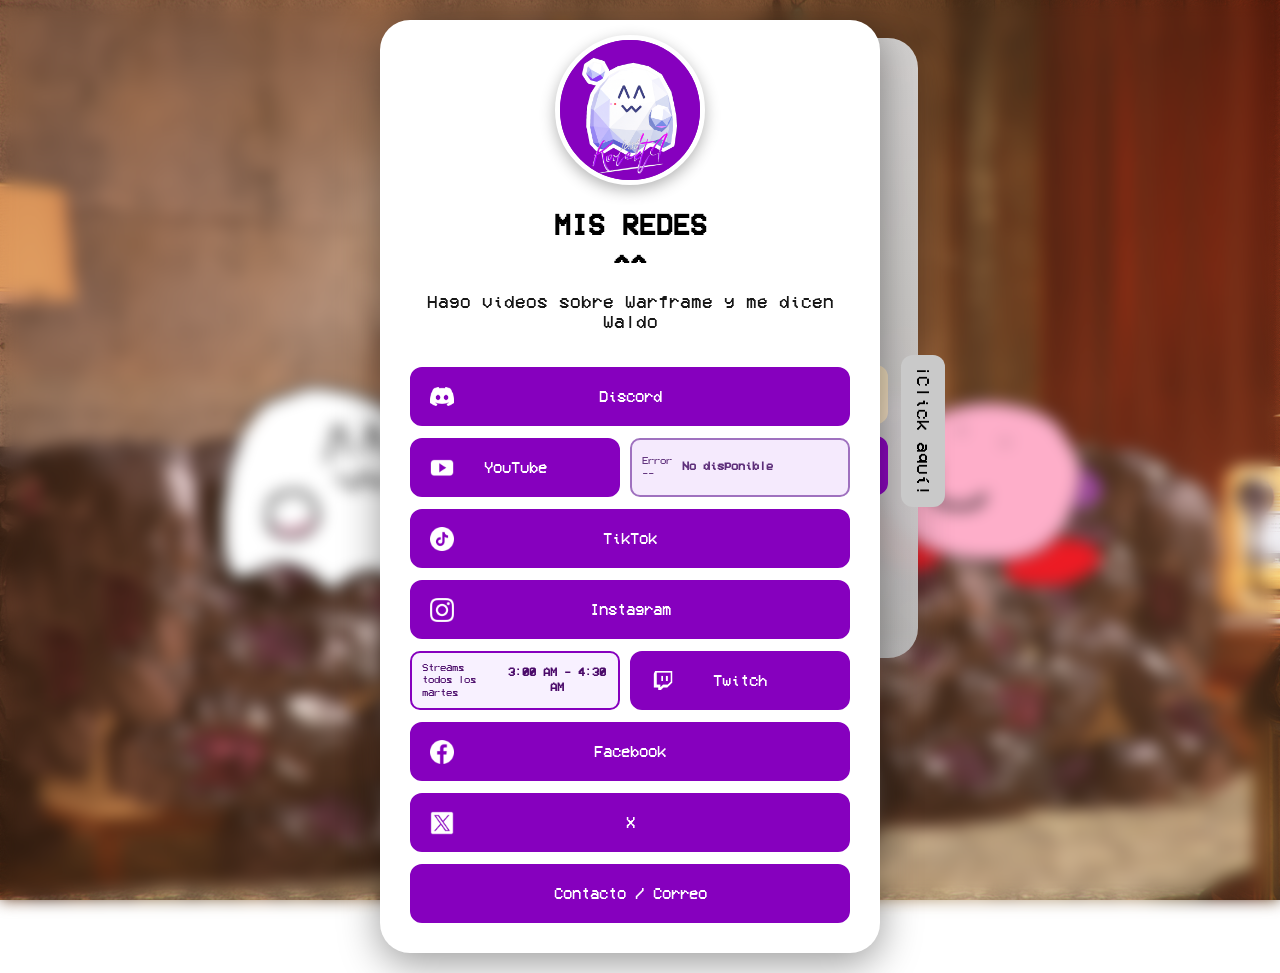
==== index.html @ a8356067 "Add panel stack functionality with focus toggle and styling updates Co-authored-by: Copilot <copilot" ====
<!DOCTYPE html>
<html lang="es">
<head>
    <meta charset="UTF-8">
    <meta name="viewport" content="width=device-width, initial-scale=1.0">
    <title>Soy Konekt4</title>
    <link rel="icon" type="image/x-icon" href="img/Rupy.ico">
    <link rel="stylesheet" href="css/style.css">
</head>
<body>

    <div class="panel-stack">
        <div class="card-container back-panel" aria-hidden="true">
            <div class="profile-circle">
                <img src="img/Rem.png" alt="Rem" class="oc-image">
            </div>

            <div class="info-section">
                <h1>Mis otros canales</h1>
                <h1>^^</h1>
                <p class="description">Hago más contenido aparte de Warframe</p>
            </div>

            <div class="links-section">
                <a href="https://www.youtube.com/@konekt4.9" target="_blank" rel="noopener noreferrer" class="btn youtube deadlock"><img src="img/Youtube.png" alt="YouTube" class="btn-icon">konekt5 (Deadlock)</a>
                <a href="https://www.youtube.com/@konekonekt4" target="_blank" rel="noopener noreferrer" class="btn youtube"><img src="img/Youtube.png" alt="YouTube" class="btn-icon">konekone (Variedad)</a>
            </div>
        </div>

        <div class="card-container main-panel">
            <div class="profile-circle">
                <img src="img/Logo.png" alt="Rupy" class="oc-image">
            </div>

            <div class="info-section">
                <h1>Mis redes</h1>
                <h1>^^</h1>
                <p class="description">Hago videos sobre Warframe y me dicen Waldo</p>
            </div>

            <div class="links-section">
                <a href="https://discord.gg/s8keXGdTkq" target="_blank" rel="noopener noreferrer" class="btn discord"><img src="img/Discord.png" alt="Discord" class="btn-icon">Discord</a>
                <div class="youtube-row">
                    <a href="https://www.youtube.com/@konekt4" target="_blank" rel="noopener noreferrer" class="btn youtube"><img src="img/Youtube.png" alt="YouTube" class="btn-icon">YouTube</a>
                    <a id="youtube-status" class="youtube-status loading" href="https://www.youtube.com/@konekt4/videos" target="_blank" rel="noopener noreferrer"><span class="youtube-status-meta">Cargando<br>--</span><span class="youtube-status-title">Buscando video...</span></a>
                </div>
                <a href="https://www.tiktok.com/@konekt4" target="_blank" rel="noopener noreferrer" class="btn tiktok"><img src="img/TikTok.png" alt="TikTok" class="btn-icon">TikTok</a>
                <a href="https://www.instagram.com/konekt.4/" target="_blank" rel="noopener noreferrer" class="btn instagram"><img src="img/Instagram.png" alt="Instagram" class="btn-icon">Instagram</a>
                <div class="twitch-row">
                    <span id="twitch-schedule" class="twitch-schedule loading"><span class="twitch-schedule-meta">Martes</span><span class="twitch-schedule-time">9:00 pm - 10:30 pm (Mexico)</span></span>
                    <a href="https://www.twitch.tv/konekt4" target="_blank" rel="noopener noreferrer" class="btn twitch"><img src="img/Twitch.png" alt="Twitch" class="btn-icon">Twitch</a>
                </div>
                <a href="https://www.facebook.com/people/Konekt4/61577115692439/" target="_blank" rel="noopener noreferrer" class="btn facebook"><img src="img/Facebook.png" alt="Facebook" class="btn-icon">Facebook</a>
                <a href="https://x.com/Konekt4" target="_blank" rel="noopener noreferrer" class="btn twitter"><img src="img/X.png" alt="X" class="btn-icon">X</a>
                <a href="mailto:konekt4.contacto@gmail.com" class="btn contacto">Contacto / Correo</a>
            </div>

        </div>

        <div class="panel-stack-hint">¡Click aquí!</div>
    </div>

    <script src="js/youtube-status.js" defer></script>
    <script src="js/twitch-schedule.js" defer></script>
    <script src="js/panel-focus.js" defer></script>

</body>
</html>
---- css/style.css ----
@font-face {
    font-family: 'VCR_OSD_MONO';
    src: url('../font/VCR_OSD_MONO_1.001.ttf') format('truetype');
    font-weight: normal;
    font-style: normal;
}

* {
    margin: 0;
    padding: 0;
    box-sizing: border-box;
    font-family: 'VCR_OSD_MONO', monospace;
}

html,
body,
button,
input,
textarea,
select,
a {
    font-family: 'VCR_OSD_MONO', monospace;
}

body {
    min-height: 100vh;
    display: flex;
    justify-content: center;
    align-items: center;
    background-image: url('../img/Fondo.png');
    background-size: cover;
    background-position: center;
    background-attachment: fixed;
    padding: 20px;
}

body::before {
    content: '';
    position: fixed;
    top: 0;
    left: 0;
    right: 0;
    bottom: 0;
    background-image: url('../img/Fondo.png');
    background-size: cover;
    background-position: center;
    background-attachment: fixed;
    filter: blur(8px);
    z-index: -1;
}

.panel-stack {
    position: relative;
    width: min(100%, 520px);
}

.card-container {
    display: flex;
    flex-direction: column;
    align-items: center;
    background: white;
    border: none;
    border-radius: 30px;
    padding: 30px;
    padding-top: 80px;
    width: 100%;
    max-width: 500px;
    box-shadow: 0 10px 40px 0 rgba(0, 0, 0, 0.4);
    position: relative;
    transition: none;
}

.back-panel {
    position: absolute;
    top: 18px;
    left: 38px;
    width: 100%;
    min-height: 620px;
    background: linear-gradient(180deg, #d8d8d8 0%, #bdbdbd 100%);
    opacity: 0.95;
    box-shadow: 0 10px 40px 0 rgba(0, 0, 0, 0.25);
    z-index: 0;
}

.panel-stack-hint {
    position: absolute;
    right: -45px;
    top: 44%;
    transform: translateY(-50%);
    writing-mode: vertical-rl;
    text-orientation: mixed;
    background: #c9c9c9;
    border: none;
    color: #000000;
    font-size: 18px;
    font-weight: normal;
    padding: 10px 12px;
    border-radius: 12px;
    white-space: nowrap;
    opacity: 1;
    visibility: visible;
    pointer-events: auto;
    cursor: pointer;
    transition: none;
    z-index: 3;
}



.main-panel {
    z-index: 1;
}

.panel-stack:not(.is-secondary-active) .back-panel {
    cursor: pointer;
}

.panel-stack:not(.is-secondary-active) .main-panel {
    cursor: default;
}

.panel-stack:not(.is-secondary-active) .back-panel a,
.panel-stack:not(.is-secondary-active) .back-panel button,
.panel-stack:not(.is-secondary-active) .back-panel input,
.panel-stack:not(.is-secondary-active) .back-panel textarea,
.panel-stack:not(.is-secondary-active) .back-panel select,
.panel-stack:not(.is-secondary-active) .back-panel label {
    pointer-events: none;
}

.panel-stack.is-secondary-active .back-panel {
    top: 0;
    left: 0;
    background: #ffffff;
    opacity: 1;
    z-index: 2;
    box-shadow: 0 10px 40px 0 rgba(0, 0, 0, 0.4);
    cursor: default;
}

.panel-stack.is-secondary-active .main-panel {
    top: 18px;
    left: 38px;
    background: linear-gradient(180deg, #d8d8d8 0%, #bdbdbd 100%);
    opacity: 0.95;
    z-index: 1;
    box-shadow: 0 10px 40px 0 rgba(0, 0, 0, 0.25);
    cursor: pointer;
}

.panel-stack.is-secondary-active .main-panel a,
.panel-stack.is-secondary-active .main-panel button,
.panel-stack.is-secondary-active .main-panel input,
.panel-stack.is-secondary-active .main-panel textarea,
.panel-stack.is-secondary-active .main-panel select,
.panel-stack.is-secondary-active .main-panel label {
    pointer-events: none;
}

.profile-circle {
    width: 150px;
    height: 150px;
    background-color: #8600be;
    border-radius: 50%;
    overflow: hidden;
    display: flex;
    justify-content: center;
    align-items: center;
    border: 5px solid white;
    box-shadow: 0 5px 15px rgba(0,0,0,0.3);
    margin-top: -65px;
    margin-bottom: 25px;
    z-index: 10;
}

.oc-image {
    width: 100%;
    height: 100%;
    object-fit: cover;
}

.info-section {
    text-align: center;
    color: black;
    margin-bottom: 30px;
}

.info-section h1 {
    font-size: 28px;
    margin-bottom: 10px;
    text-transform: uppercase;
    letter-spacing: 1px;
}

.info-section .description {
    font-size: 18px;
    margin-bottom: 5px;
    opacity: 0.9;
}

.links-section {
    width: 100%;
    display: flex;
    flex-direction: column;
    gap: 12px;
}

.youtube-row {
    display: grid;
    grid-template-columns: minmax(180px, 210px) minmax(0, 1fr);
    gap: 10px;
    align-items: stretch;
}

.twitch-row {
    display: grid;
    grid-template-columns: minmax(180px, 210px) minmax(0, 1fr);
    gap: 10px;
    align-items: stretch;
}

.youtube-row .btn.youtube {
    width: 100%;
    min-width: 180px;
}

.twitch-row .btn.twitch {
    width: 100%;
    min-width: 180px;
}

.btn {
    text-decoration: none;
    color: white;
    font-weight: normal;
    font-size: 16px;
    padding: 18px;
    border-radius: 12px;
    text-align: center;
    transition: all 0.3s ease;
    border: 2px solid transparent;
    display: flex;
    align-items: center;
    justify-content: center;
    position: relative;
    background: #8600be;
    border-color: #8600be;
}

.btn-icon {
    width: 24px;
    height: 24px;
    object-fit: contain;
    position: absolute;
    left: 18px;
    top: 50%;
    transform: translateY(-50%);
    filter: brightness(0) invert(1);
}

.btn.twitch .btn-icon {
    width: 26px;
    height: 26px;
}

.btn:hover {
    transform: scale(1.02);
    color: white;
    box-shadow: 0 0 25px rgba(255, 255, 255, 0.4), 0 10px 40px 0 rgba(0, 0, 0, 0.4);
}

.btn::after {
    content: '';
    position: fixed;
    bottom: -30px !important;
    right: -10px !important;
    width: 80px;
    height: 80px;
    background-image: url('../img/Rupy.png');
    background-size: contain;
    background-repeat: no-repeat;
    background-position: center;
    pointer-events: none;
    z-index: 1000;
    opacity: 0;
    transform: translateY(20px);
    transition: opacity 0.4s ease, transform 0.4s ease-out;
}

.btn:hover::after {
    opacity: 1;
    transform: translateY(0);
}

@keyframes floatGhost {
    from {
        opacity: 0;
        transform: translateY(20px);
    }
    to {
        opacity: 1;
        transform: translateY(0);
    }
}

.btn.deadlock {
    background: #efdebf;
    border-color: #efdebf;
    color: #333333;
}

.btn.deadlock .btn-icon {
    filter: brightness(0) saturate(100%);
}

.youtube-status {
    --status-meta-size: clamp(9px, 1.8vw, 11px);
    --status-title-size: clamp(10px, 2vw, 12px);
    --status-title-lines: 3;
    padding: 8px 10px;
    border-radius: 10px;
    border: 2px solid #8600be;
    background: #ffffff;
    color: #4a0a69;
    min-width: 0;
    width: 100%;
    text-align: left;
    text-decoration: none;
    display: grid;
    grid-template-columns: auto minmax(0, 1fr);
    justify-content: center;
    column-gap: 10px;
    align-items: center;
    height: 100%;
    position: relative;
    cursor: pointer;
}

.youtube-status-meta {
    font-size: var(--status-meta-size);
    line-height: 1.15;
    white-space: nowrap;
    opacity: 0.95;
}

.youtube-status-title {
    font-size: var(--status-title-size);
    line-height: 1.2;
    font-weight: bold;
    display: block;
    overflow: hidden;
    max-height: calc(1.2em * var(--status-title-lines));
    overflow-wrap: anywhere;
    word-break: break-word;
}

.youtube-status-thumb {
    position: absolute;
    left: 50%;
    bottom: calc(100% + 10px);
    width: 180px;
    aspect-ratio: 16 / 9;
    transform: translate(-50%, 8px);
    border: 2px solid #ffffff;
    border-radius: 14px;
    overflow: hidden;
    box-shadow: 0 8px 22px rgba(0, 0, 0, 0.35);
    background: #181818;
    opacity: 0;
    visibility: hidden;
    pointer-events: none;
    transition: opacity 0.2s ease, transform 0.2s ease, visibility 0.2s ease;
    z-index: 40;
}

.youtube-status-thumb img {
    width: 100%;
    height: 100%;
    object-fit: cover;
    display: block;
}

.youtube-status:hover .youtube-status-thumb,
.youtube-status:focus-visible .youtube-status-thumb {
    opacity: 1;
    visibility: visible;
    transform: translate(-50%, 0);
}

.youtube-status.loading {
    opacity: 0.8;
}

.twitch-schedule {
    --schedule-meta-size: clamp(9px, 1.8vw, 11px);
    --schedule-time-size: clamp(10px, 2vw, 12px);
    padding: 8px 10px;
    border-radius: 10px;
    border: 2px solid #8600be;
    background: #f8f1ff;
    color: #4a0a69;
    min-width: 0;
    width: 100%;
    text-align: left;
    display: grid;
    grid-template-columns: 76px minmax(0, 1fr);
    column-gap: 8px;
    align-items: center;
    height: 100%;
    position: relative;
    cursor: default;
}

.twitch-schedule-meta {
    font-size: var(--schedule-meta-size);
    line-height: 1.15;
    white-space: normal;
    max-width: 76px;
    opacity: 0.95;
}

.twitch-schedule-time {
    font-size: var(--schedule-time-size);
    line-height: 1.2;
    font-weight: bold;
    text-align: center;
    justify-self: stretch;
    width: 100%;
    max-width: none;
    overflow-wrap: anywhere;
    word-break: break-word;
}

.twitch-schedule.loading {
    opacity: 0.9;
}

.twitch-schedule[data-tooltip]::after {
    content: attr(data-tooltip);
    position: absolute;
    left: 50%;
    bottom: calc(100% + 10px);
    transform: translate(-50%, 8px);
    width: min(290px, 92vw);
    background: rgba(24, 24, 24, 0.96);
    color: #ffffff;
    border: 2px solid #ffffff;
    border-radius: 12px;
    padding: 8px 10px;
    font-size: 11px;
    line-height: 1.35;
    z-index: 45;
    box-shadow: 0 8px 18px rgba(0, 0, 0, 0.35);
    text-align: justify;
    text-align-last: center;
    hyphens: auto;
    opacity: 0;
    visibility: hidden;
    pointer-events: none;
    transition: opacity 0.2s ease, transform 0.2s ease, visibility 0.2s ease;
}

.twitch-schedule[data-tooltip]:hover::after {
    opacity: 1;
    visibility: visible;
    transform: translate(-50%, 0);
}

.youtube-status.is-new {
    background: #eaffea;
    border-color: #1f9f3a;
    color: #106322;
}

.youtube-status.is-old,
.youtube-status.error {
    background: #f5eafd;
    border-color: #9f71bf;
    color: #5d2e7a;
}

@media (max-width: 560px) {
    .youtube-row {
        grid-template-columns: 1fr;
    }

    .twitch-row {
        grid-template-columns: 1fr;
    }

    .youtube-status {
        width: 100%;
        min-width: 0;
        grid-template-columns: minmax(96px, auto) minmax(0, 1fr);
    }

    .twitch-schedule {
        width: 100%;
        min-width: 0;
        grid-template-columns: minmax(96px, auto) minmax(0, 1fr);
    }
}
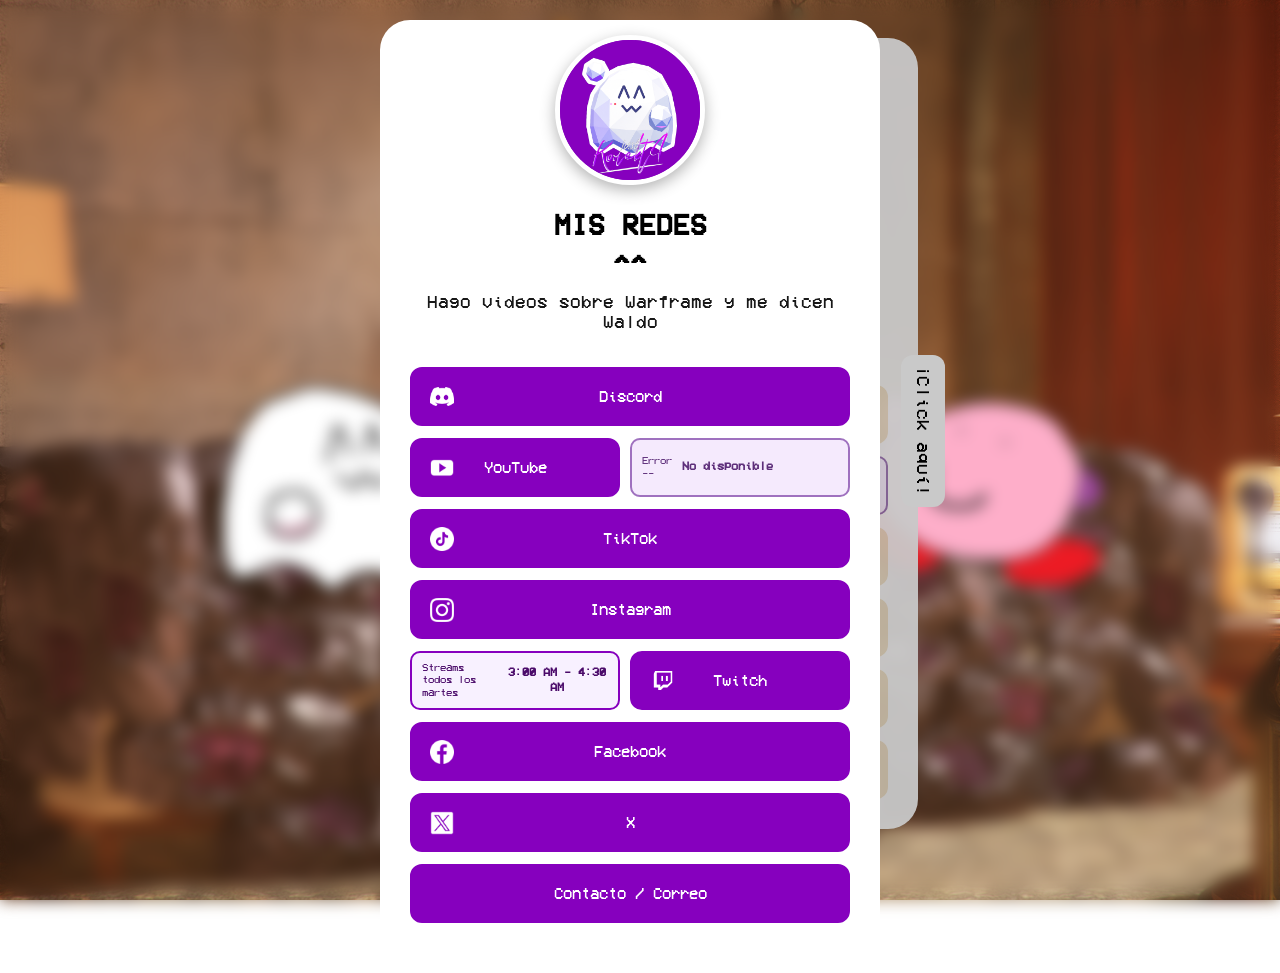
==== commit 192da566: "Update YouTube link and add new social media buttons; enhance styles for YouTube status" ====
--- a/index.html
+++ b/index.html
@@ -16,14 +16,24 @@
             </div>
 
             <div class="info-section">
-                <h1>Mis otros canales</h1>
+                <h1>Mis redes</h1>
                 <h1>^^</h1>
-                <p class="description">Hago más contenido aparte de Warframe</p>
+                <p class="description">Hago videos sobre Deadlock y me dicen Waldo</p>
             </div>
 
             <div class="links-section">
-                <a href="https://www.youtube.com/@konekt4.9" target="_blank" rel="noopener noreferrer" class="btn youtube deadlock"><img src="img/Youtube.png" alt="YouTube" class="btn-icon">konekt5 (Deadlock)</a>
-                <a href="https://www.youtube.com/@konekonekt4" target="_blank" rel="noopener noreferrer" class="btn youtube"><img src="img/Youtube.png" alt="YouTube" class="btn-icon">konekone (Variedad)</a>
+                <a href="https://discord.gg/s8keXGdTkq" target="_blank" rel="noopener noreferrer" class="btn discord deadlock-discord"><img src="img/Discord.png" alt="Discord" class="btn-icon">Discord</a>
+
+                <div class="youtube-row">
+                    <a href="https://www.youtube.com/@konekt.5" target="_blank" rel="noopener noreferrer" class="btn youtube deadlock"><img src="img/Youtube.png" alt="YouTube" class="btn-icon">konekt5</a>
+                    <a data-channel-id="UC6xjsHiDIbgoWNbduzjCpvw" data-allow-shorts="true" class="youtube-status loading deadlock" href="https://www.youtube.com/channel/UC6xjsHiDIbgoWNbduzjCpvw/videos" target="_blank" rel="noopener noreferrer"><span class="youtube-status-meta">Cargando<br>--</span><span class="youtube-status-title">Buscando video...</span></a>
+                </div>
+                <a href="https://www.tiktok.com/@konekt.5" target="_blank" rel="noopener noreferrer" class="btn tiktok deadlock"><img src="img/TikTok.png" alt="TikTok" class="btn-icon">TikTok</a>
+                <a href="https://www.instagram.com/konekt.5/" target="_blank" rel="noopener noreferrer" class="btn instagram deadlock"><img src="img/Instagram.png" alt="Instagram" class="btn-icon">Instagram</a>
+                <a href="https://www.facebook.com/profile.php?id=61590005270572" target="_blank" rel="noopener noreferrer" class="btn facebook deadlock"><img src="img/Facebook.png" alt="Facebook" class="btn-icon">Facebook</a>
+                <a href="mailto:konekt4.contacto@gmail.com" class="btn contacto deadlock">Contacto / Correo</a>
+                <!-- <div class="extra-note">Y aquí algo extra :p</div> -->
+                <!-- <a href="https://www.youtube.com/@konekonekt4" target="_blank" rel="noopener noreferrer" class="btn youtube"><img src="img/Youtube.png" alt="YouTube" class="btn-icon">konekone (Variedad)</a> -->
             </div>
         </div>
 
@@ -42,7 +52,7 @@
                 <a href="https://discord.gg/s8keXGdTkq" target="_blank" rel="noopener noreferrer" class="btn discord"><img src="img/Discord.png" alt="Discord" class="btn-icon">Discord</a>
                 <div class="youtube-row">
                     <a href="https://www.youtube.com/@konekt4" target="_blank" rel="noopener noreferrer" class="btn youtube"><img src="img/Youtube.png" alt="YouTube" class="btn-icon">YouTube</a>
-                    <a id="youtube-status" class="youtube-status loading" href="https://www.youtube.com/@konekt4/videos" target="_blank" rel="noopener noreferrer"><span class="youtube-status-meta">Cargando<br>--</span><span class="youtube-status-title">Buscando video...</span></a>
+                    <a class="youtube-status loading" href="https://www.youtube.com/@konekt4/videos" target="_blank" rel="noopener noreferrer"><span class="youtube-status-meta">Cargando<br>--</span><span class="youtube-status-title">Buscando video...</span></a>
                 </div>
                 <a href="https://www.tiktok.com/@konekt4" target="_blank" rel="noopener noreferrer" class="btn tiktok"><img src="img/TikTok.png" alt="TikTok" class="btn-icon">TikTok</a>
                 <a href="https://www.instagram.com/konekt.4/" target="_blank" rel="noopener noreferrer" class="btn instagram"><img src="img/Instagram.png" alt="Instagram" class="btn-icon">Instagram</a>
@@ -53,6 +63,8 @@
                 <a href="https://www.facebook.com/people/Konekt4/61577115692439/" target="_blank" rel="noopener noreferrer" class="btn facebook"><img src="img/Facebook.png" alt="Facebook" class="btn-icon">Facebook</a>
                 <a href="https://x.com/Konekt4" target="_blank" rel="noopener noreferrer" class="btn twitter"><img src="img/X.png" alt="X" class="btn-icon">X</a>
                 <a href="mailto:konekt4.contacto@gmail.com" class="btn contacto">Contacto / Correo</a>
+                <!-- <div class="extra-note">Y aquí algo extra :p</div> -->
+                <!-- <a href="https://www.youtube.com/@konekonekt4" target="_blank" rel="noopener noreferrer" class="btn youtube"><img src="img/Youtube.png" alt="YouTube" class="btn-icon">konekone (Variedad)</a> -->
             </div>
 
         </div>
--- a/css/style.css
+++ b/css/style.css
@@ -65,7 +65,7 @@
     padding-top: 80px;
     width: 100%;
     max-width: 500px;
-    box-shadow: 0 10px 40px 0 rgba(0, 0, 0, 0.4);
+    box-shadow: none;
     position: relative;
     transition: none;
 }
@@ -76,9 +76,9 @@
     left: 38px;
     width: 100%;
     min-height: 620px;
-    background: linear-gradient(180deg, #d8d8d8 0%, #bdbdbd 100%);
+    background: #c9c9c9;
     opacity: 0.95;
-    box-shadow: 0 10px 40px 0 rgba(0, 0, 0, 0.25);
+    box-shadow: none;
     z-index: 0;
 }
 
@@ -128,24 +128,50 @@
     pointer-events: none;
 }
 
+.panel-stack:not(.is-secondary-active) .back-panel .btn,
+.panel-stack:not(.is-secondary-active) .back-panel .youtube-status,
+.panel-stack:not(.is-secondary-active) .back-panel .twitch-schedule {
+    filter: brightness(0.82) saturate(0.78);
+}
+
+.panel-stack:not(.is-secondary-active) .back-panel .btn:hover,
+.panel-stack:not(.is-secondary-active) .back-panel .youtube-status:hover,
+.panel-stack:not(.is-secondary-active) .back-panel .twitch-schedule:hover {
+    filter: brightness(0.82) saturate(0.78);
+    box-shadow: none;
+}
+
 .panel-stack.is-secondary-active .back-panel {
     top: 0;
     left: 0;
     background: #ffffff;
     opacity: 1;
     z-index: 2;
-    box-shadow: 0 10px 40px 0 rgba(0, 0, 0, 0.4);
+    box-shadow: none;
     cursor: default;
 }
 
 .panel-stack.is-secondary-active .main-panel {
     top: 18px;
     left: 38px;
-    background: linear-gradient(180deg, #d8d8d8 0%, #bdbdbd 100%);
+    background: #c9c9c9;
     opacity: 0.95;
     z-index: 1;
-    box-shadow: 0 10px 40px 0 rgba(0, 0, 0, 0.25);
+    box-shadow: none;
     cursor: pointer;
+}
+
+.panel-stack.is-secondary-active .main-panel .btn,
+.panel-stack.is-secondary-active .main-panel .youtube-status,
+.panel-stack.is-secondary-active .main-panel .twitch-schedule {
+    filter: brightness(0.82) saturate(0.78);
+}
+
+.panel-stack.is-secondary-active .main-panel .btn:hover,
+.panel-stack.is-secondary-active .main-panel .youtube-status:hover,
+.panel-stack.is-secondary-active .main-panel .twitch-schedule:hover {
+    filter: brightness(0.82) saturate(0.78);
+    box-shadow: none;
 }
 
 .panel-stack.is-secondary-active .main-panel a,
@@ -194,6 +220,15 @@
 
 .info-section .description {
     font-size: 18px;
+    margin-bottom: 5px;
+    opacity: 0.9;
+}
+
+.extra-note {
+    text-align: center;
+    color: black;
+    font-size: 18px;
+    margin-top: 18px;
     margin-bottom: 5px;
     opacity: 0.9;
 }
@@ -311,6 +346,22 @@
 
 .btn.deadlock .btn-icon {
     filter: brightness(0) saturate(100%);
+}
+
+.btn.deadlock-discord {
+    background: #efdebf;
+    border-color: #efdebf;
+    color: #333333;
+}
+
+.btn.deadlock-discord .btn-icon {
+    filter: brightness(0) saturate(100%);
+}
+
+.youtube-status.deadlock {
+    background: #efdebf;
+    border-color: #efdebf;
+    color: #333333;
 }
 
 .youtube-status {
@@ -389,6 +440,21 @@
 
 .youtube-status.loading {
     opacity: 0.8;
+}
+
+.youtube-status.deadlock-match,
+.youtube-status.deadlock-match.loading,
+.youtube-status.deadlock-match.is-old,
+.youtube-status.deadlock-match.error {
+    background: #ffe3e3;
+    border-color: #c61f1f;
+    color: #7a1111;
+}
+
+.youtube-status.deadlock-match.is-new {
+    background: #eaffea;
+    border-color: #1f9f3a;
+    color: #106322;
 }
 
 .twitch-schedule {
@@ -480,6 +546,19 @@
 }
 
 @media (max-width: 560px) {
+    .panel-stack-hint {
+        position: absolute;
+        right: 12px;
+        top: 18px;
+        transform: none;
+        writing-mode: horizontal-tb;
+        text-orientation: initial;
+        font-size: 15px;
+        padding: 8px 10px;
+        border-radius: 10px;
+        z-index: 5;
+    }
+
     .youtube-row {
         grid-template-columns: 1fr;
     }
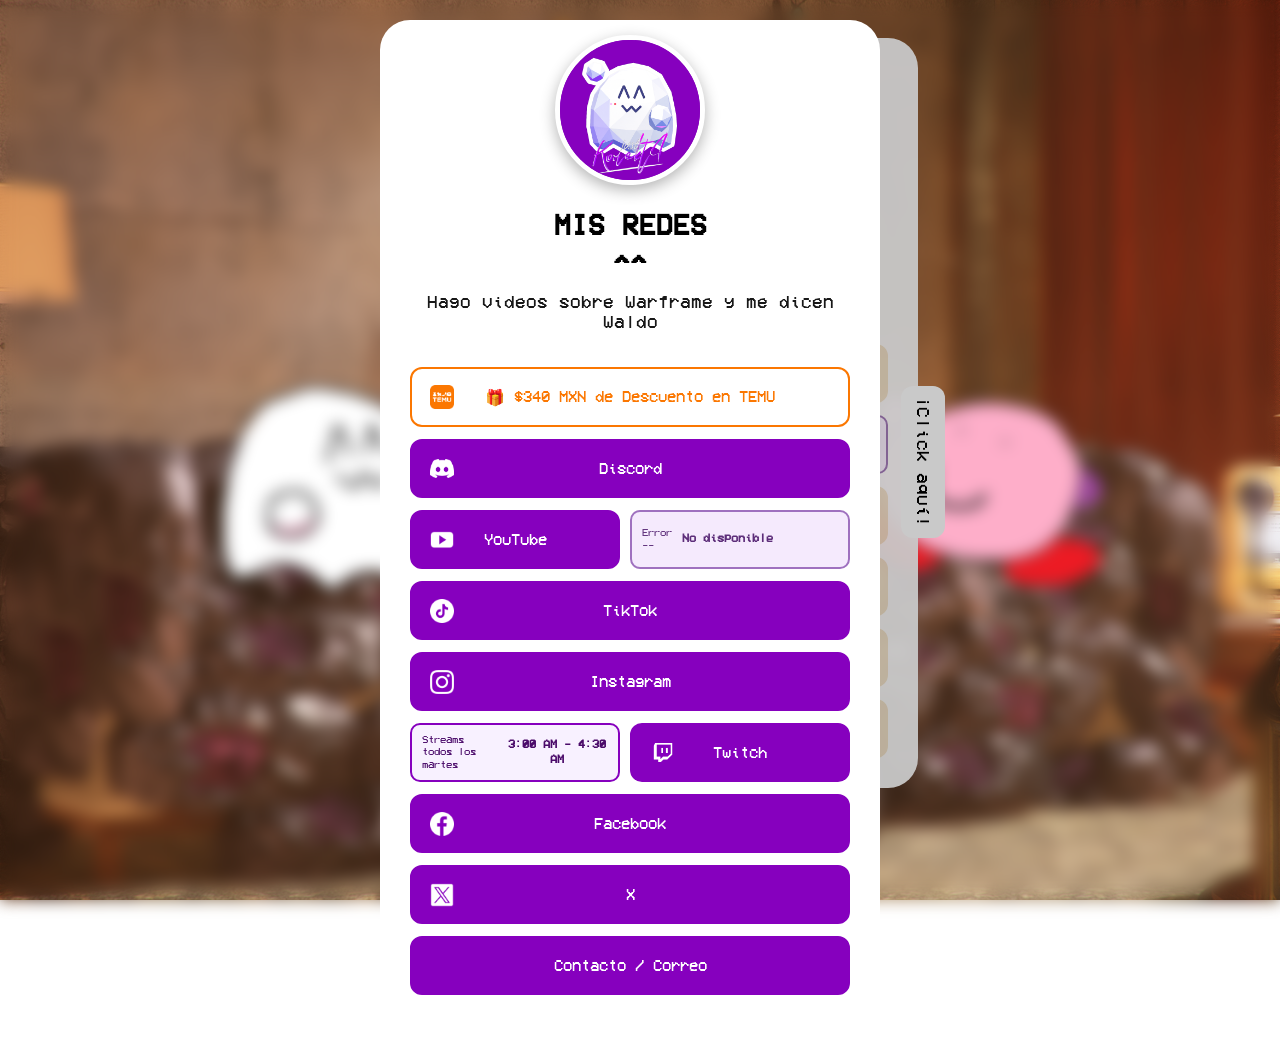
==== commit 266e584b: "Add TEMU promotion button and style updates; include new Temu image" ====
--- a/index.html
+++ b/index.html
@@ -16,7 +16,6 @@
             </div>
 
             <div class="info-section">
-                <h1>Mis redes</h1>
                 <h1>^^</h1>
                 <p class="description">Hago videos sobre Deadlock y me dicen Waldo</p>
             </div>
@@ -49,6 +48,9 @@
             </div>
 
             <div class="links-section">
+                <!-- TEMU_PROMO_START -->
+                <a href="https://app.temu.com/k/gh1p9tfaw31" target="_blank" rel="noopener noreferrer" class="btn temu"><img src="img/Temu.png" alt="Temu" class="btn-icon">🎁 $340 MXN de Descuento en TEMU</a>
+                <!-- TEMU_PROMO_END -->
                 <a href="https://discord.gg/s8keXGdTkq" target="_blank" rel="noopener noreferrer" class="btn discord"><img src="img/Discord.png" alt="Discord" class="btn-icon">Discord</a>
                 <div class="youtube-row">
                     <a href="https://www.youtube.com/@konekt4" target="_blank" rel="noopener noreferrer" class="btn youtube"><img src="img/Youtube.png" alt="YouTube" class="btn-icon">YouTube</a>
--- a/css/style.css
+++ b/css/style.css
@@ -356,6 +356,21 @@
 
 .btn.deadlock-discord .btn-icon {
     filter: brightness(0) saturate(100%);
+}
+
+.btn.temu {
+    background: #ffffff;
+    border-color: #FB7701;
+    color: #FB7701;
+}
+
+.btn.temu .btn-icon {
+    filter: none;
+}
+
+.btn.temu:hover {
+    color: #FB7701;
+    box-shadow: 0 0 25px rgba(255, 183, 77, 0.35), 0 10px 40px 0 rgba(0, 0, 0, 0.25);
 }
 
 .youtube-status.deadlock {
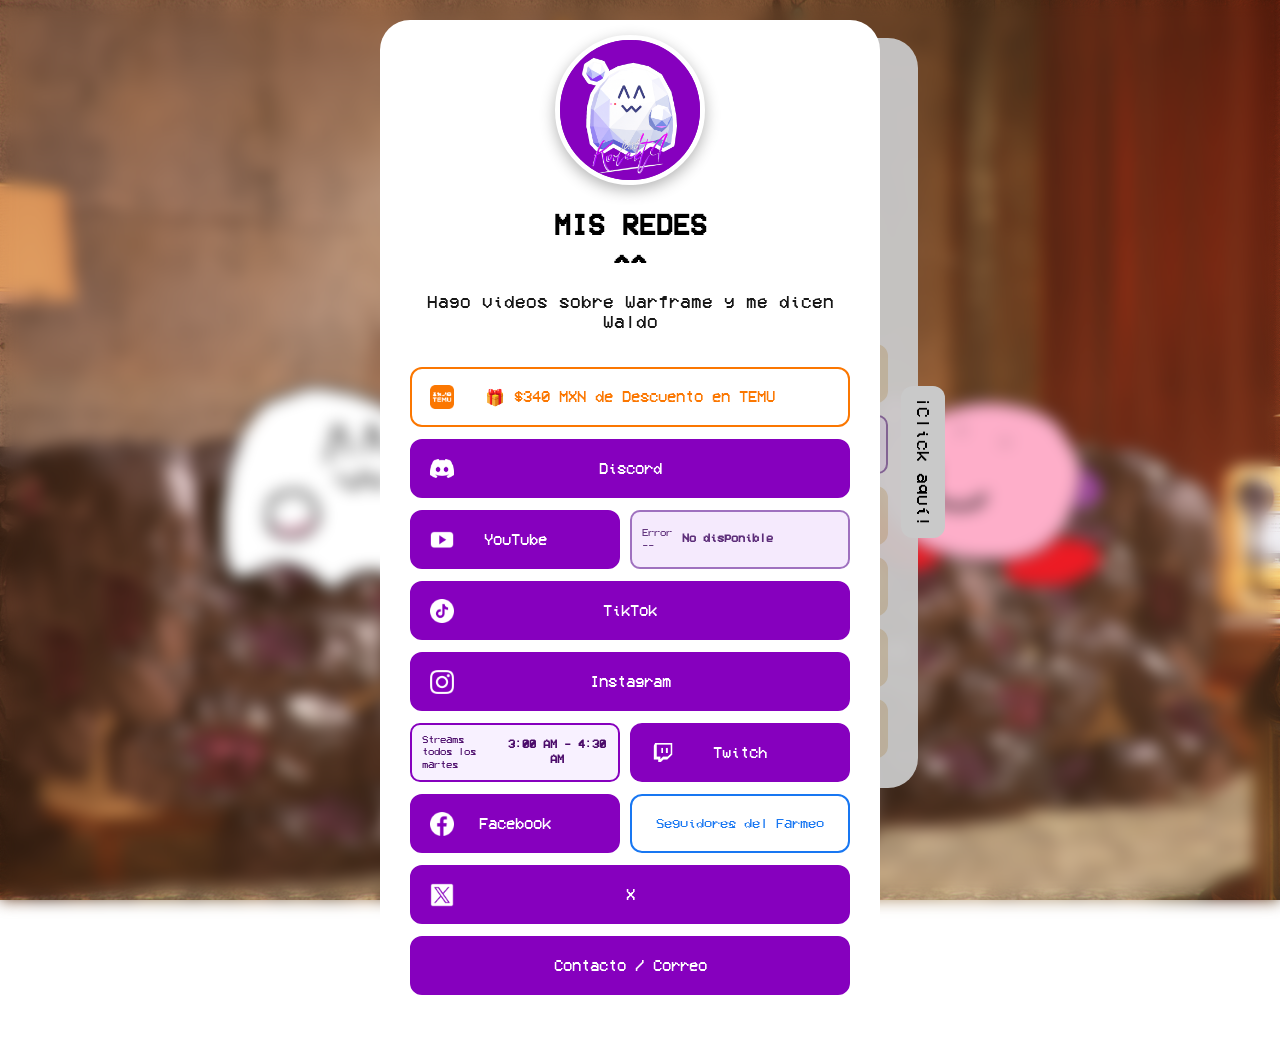
==== commit 47a05f1e: "Add Facebook button group with new layout; enhance styles for Facebook links" ====
--- a/index.html
+++ b/index.html
@@ -62,7 +62,10 @@
                     <span id="twitch-schedule" class="twitch-schedule loading"><span class="twitch-schedule-meta">Martes</span><span class="twitch-schedule-time">9:00 pm - 10:30 pm (Mexico)</span></span>
                     <a href="https://www.twitch.tv/konekt4" target="_blank" rel="noopener noreferrer" class="btn twitch"><img src="img/Twitch.png" alt="Twitch" class="btn-icon">Twitch</a>
                 </div>
-                <a href="https://www.facebook.com/people/Konekt4/61577115692439/" target="_blank" rel="noopener noreferrer" class="btn facebook"><img src="img/Facebook.png" alt="Facebook" class="btn-icon">Facebook</a>
+                <div class="facebook-row">
+                    <a href="https://www.facebook.com/people/Konekt4/61577115692439/" target="_blank" rel="noopener noreferrer" class="btn facebook"><img src="img/Facebook.png" alt="Facebook" class="btn-icon">Facebook</a>
+                    <a href="https://www.facebook.com/groups/1397368512451684/" target="_blank" rel="noopener noreferrer" class="btn facebook-group">Seguidores del Farmeo</a>
+                </div>
                 <a href="https://x.com/Konekt4" target="_blank" rel="noopener noreferrer" class="btn twitter"><img src="img/X.png" alt="X" class="btn-icon">X</a>
                 <a href="mailto:konekt4.contacto@gmail.com" class="btn contacto">Contacto / Correo</a>
                 <!-- <div class="extra-note">Y aquí algo extra :p</div> -->
--- a/css/style.css
+++ b/css/style.css
@@ -254,6 +254,13 @@
     align-items: stretch;
 }
 
+.facebook-row {
+    display: grid;
+    grid-template-columns: minmax(180px, 210px) minmax(0, 1fr);
+    gap: 10px;
+    align-items: stretch;
+}
+
 .youtube-row .btn.youtube {
     width: 100%;
     min-width: 180px;
@@ -262,6 +269,29 @@
 .twitch-row .btn.twitch {
     width: 100%;
     min-width: 180px;
+}
+
+.facebook-row .btn.facebook {
+    width: 100%;
+    min-width: 180px;
+}
+
+.btn.facebook-group {
+    background: #ffffff;
+    border-color: #1877f2;
+    color: #1877f2;
+    font-size: 14px;
+    padding: 16px 12px;
+    min-width: 0;
+    white-space: nowrap;
+    overflow: hidden;
+    text-overflow: ellipsis;
+    line-height: 1;
+}
+
+.btn.facebook-group:hover {
+    color: #1877f2;
+    box-shadow: 0 0 22px rgba(24, 119, 242, 0.25), 0 10px 40px 0 rgba(0, 0, 0, 0.25);
 }
 
 .btn {
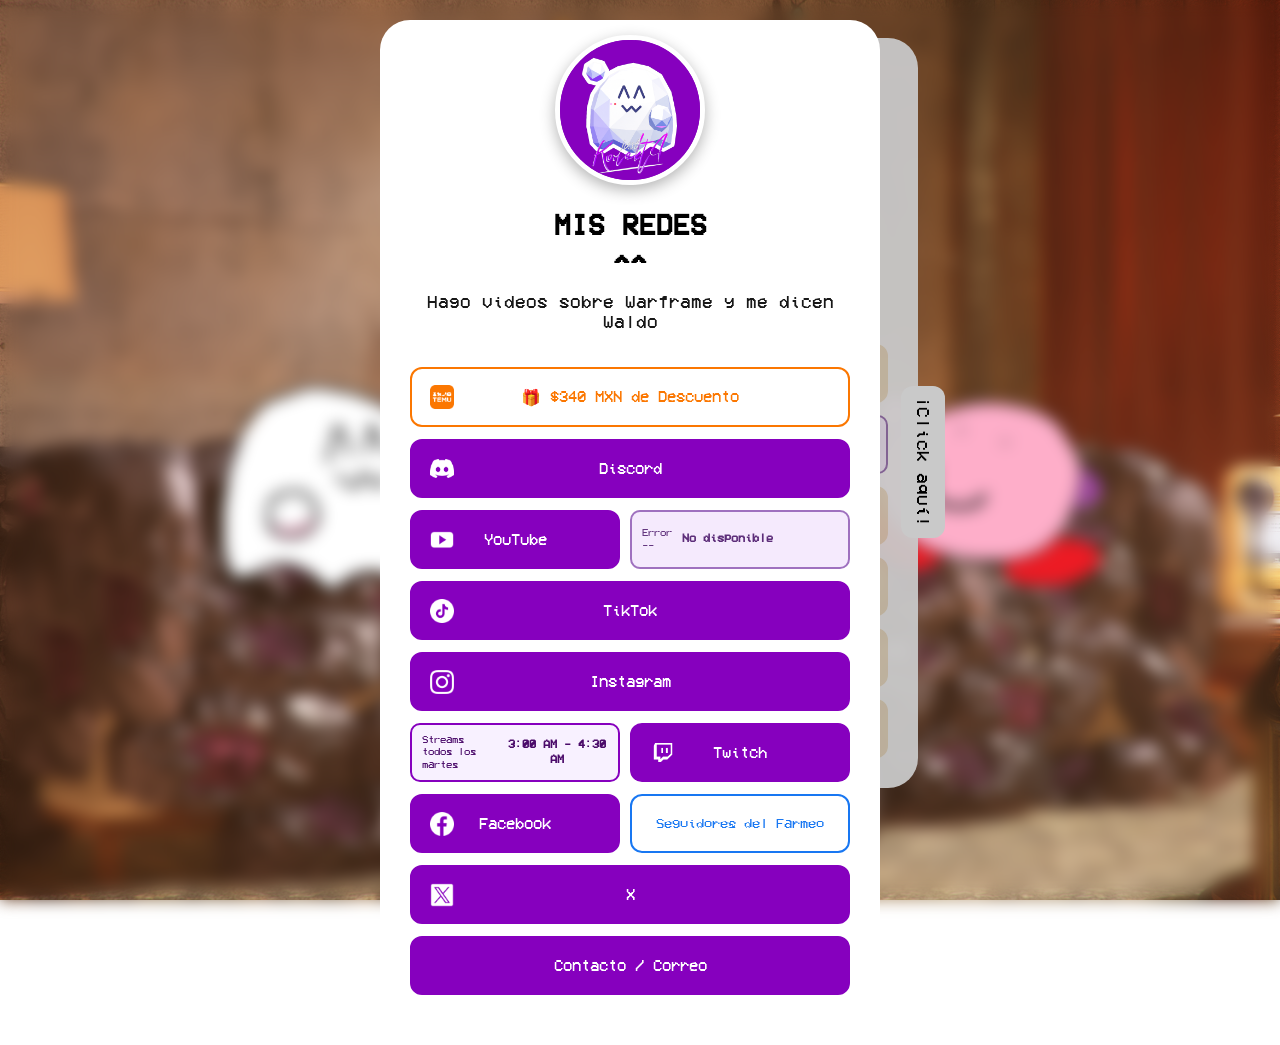
==== commit edb8048d: "Add Facebook button styles and update TEMU promotion link text for clarity" ====
--- a/index.html
+++ b/index.html
@@ -49,7 +49,7 @@
 
             <div class="links-section">
                 <!-- TEMU_PROMO_START -->
-                <a href="https://app.temu.com/k/gh1p9tfaw31" target="_blank" rel="noopener noreferrer" class="btn temu"><img src="img/Temu.png" alt="Temu" class="btn-icon">🎁 $340 MXN de Descuento en TEMU</a>
+                <a href="https://app.temu.com/k/gh1p9tfaw31" target="_blank" rel="noopener noreferrer" class="btn temu"><img src="img/Temu.png" alt="Temu" class="btn-icon">🎁 $340 MXN de Descuento</a>
                 <!-- TEMU_PROMO_END -->
                 <a href="https://discord.gg/s8keXGdTkq" target="_blank" rel="noopener noreferrer" class="btn discord"><img src="img/Discord.png" alt="Discord" class="btn-icon">Discord</a>
                 <div class="youtube-row">
--- a/css/style.css
+++ b/css/style.css
@@ -612,6 +612,10 @@
         grid-template-columns: 1fr;
     }
 
+    .facebook-row {
+        grid-template-columns: 1fr;
+    }
+
     .youtube-status {
         width: 100%;
         min-width: 0;
@@ -623,4 +627,17 @@
         min-width: 0;
         grid-template-columns: minmax(96px, auto) minmax(0, 1fr);
     }
+
+    .facebook-row .btn.facebook,
+    .btn.facebook-group {
+        width: 100%;
+        min-width: 0;
+    }
+
+    .btn.facebook-group {
+        white-space: normal;
+        overflow: visible;
+        text-overflow: clip;
+        line-height: 1.15;
+    }
 }
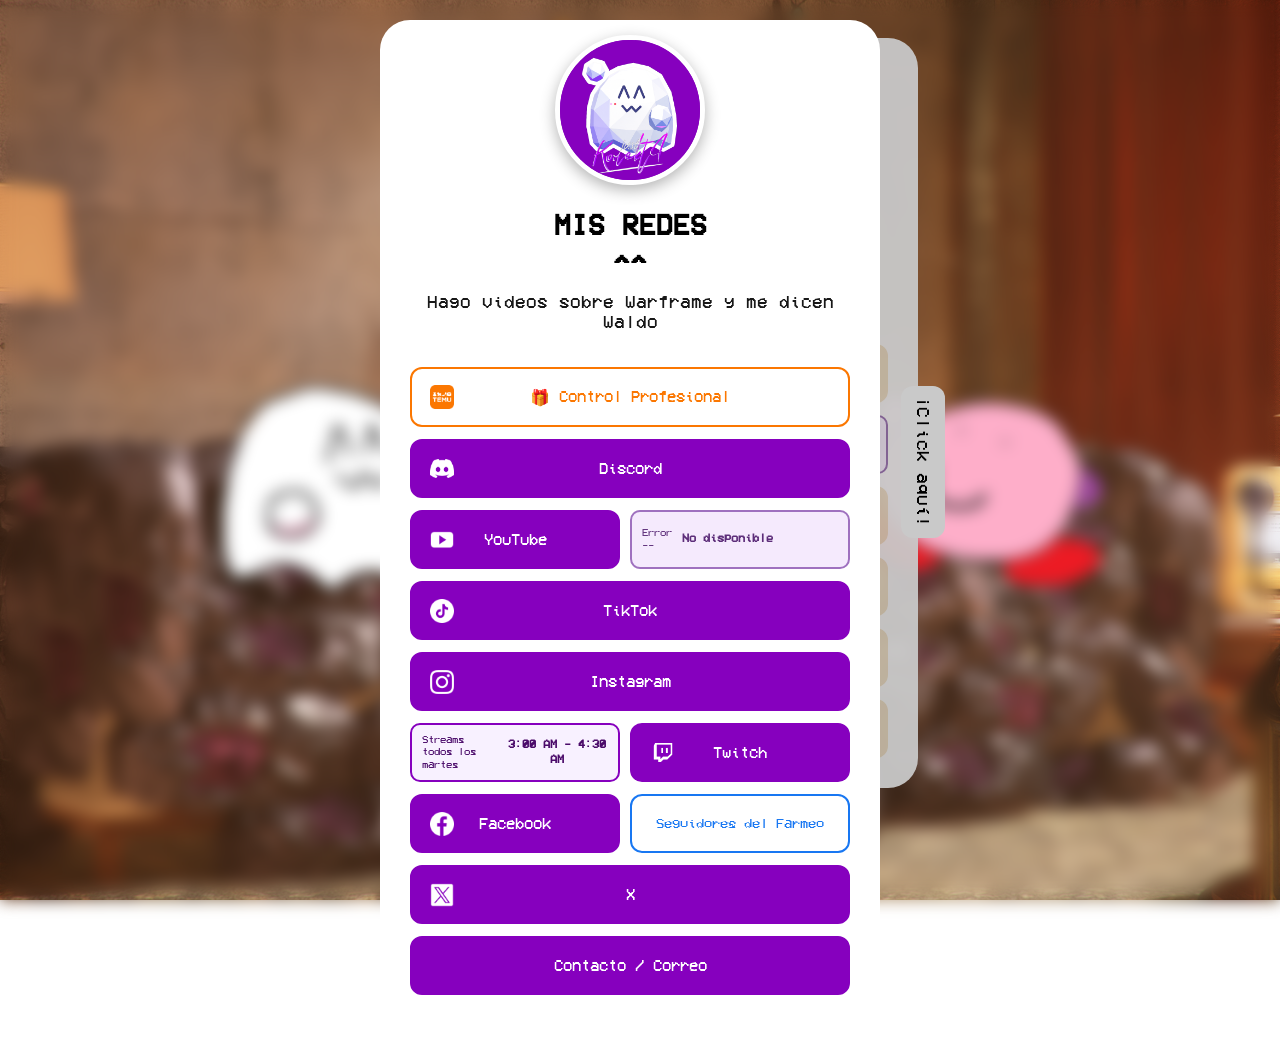
==== commit f342b5bc: "Update TEMU promotion text for clarity in index.html and konekt5.html" ====
--- a/index.html
+++ b/index.html
@@ -49,7 +49,7 @@
 
             <div class="links-section">
                 <!-- TEMU_PROMO_START -->
-                <a href="https://app.temu.com/k/gh1p9tfaw31" target="_blank" rel="noopener noreferrer" class="btn temu"><img src="img/Temu.png" alt="Temu" class="btn-icon">🎁 $340 MXN de Descuento</a>
+                <a href="https://app.temu.com/k/gqvz9t39pa8" target="_blank" rel="noopener noreferrer" class="btn temu"><img src="img/Temu.png" alt="Temu" class="btn-icon">🎁 Control Profesional</a>
                 <!-- TEMU_PROMO_END -->
                 <a href="https://discord.gg/s8keXGdTkq" target="_blank" rel="noopener noreferrer" class="btn discord"><img src="img/Discord.png" alt="Discord" class="btn-icon">Discord</a>
                 <div class="youtube-row">
